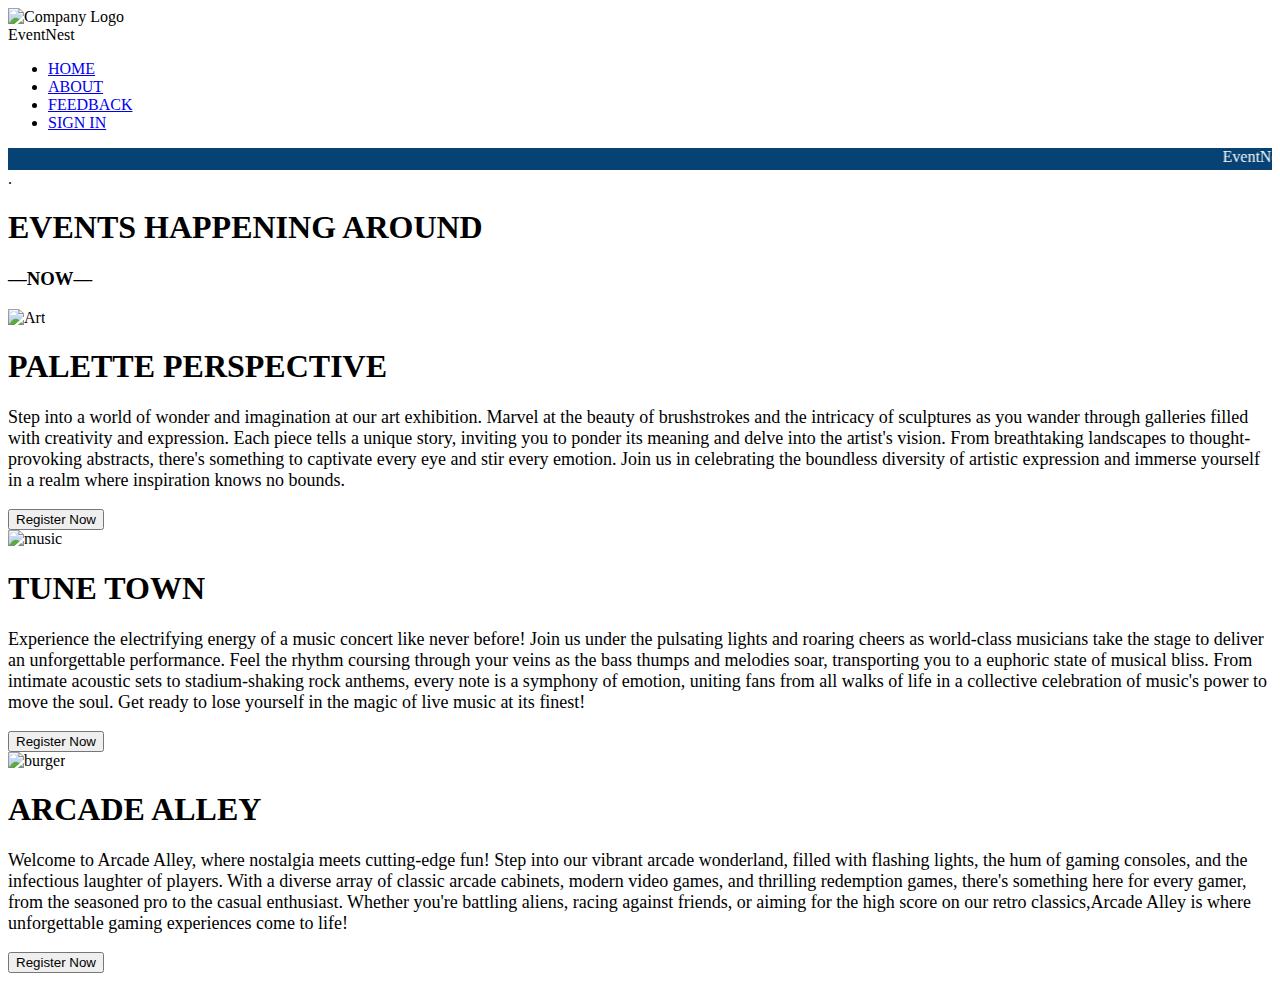
==== index.html @ 8ead5cbd "Add files via upload" ====
<!DOCTYPE html>
<html>
  <head>
    <title>EventNest</title>
    <link rel="icon" type="image/x-icon" href="logofevicon.png" />
    <link rel="stylesheet" href="style.css" />
  </head>
  <body>
    <header class="header">
      <img src="logo2.jpg" alt="Company Logo" class="logo" />
      <div class="company-name">EventNest</div>
    </header>
    <nav>
      <ul class="mongo">
        <li><a href="index.html">HOME</a></li>
        <li><a href="about.html">ABOUT</a></li>
        <li><a href="feedback.html">FEEDBACK</a></li>
        <li><a href="signin.html">SIGN IN</a></li>
      </ul>
    </nav>
    <div style="background-color: #064273" >
      <marquee style="color: white;"
        >EventNest helps you find exciting activities and experiences near you. Whether it’s concerts, exhibitions, meetups, or sports events, you’ll stay informed about what’s happening around you !!!</marquee
      >
    </div>
    <div>.</div>
    <div class="menu">
      <div class="heading">
          <h1>EVENTS HAPPENING AROUND </h1>
          <H3> &mdash;NOW&mdash;</H3>
      </div>
      <div class="food-items">
          <img src="art7.jpg" alt="Art">
          <div class="details">
              <div class="details-sub">
                  <h1 >PALETTE PERSPECTIVE</h1>
                  <h5 class="price"></h5>
                  <p style="font-size: large;"> Step into a world of wonder and imagination at our art exhibition. Marvel at the beauty of brushstrokes and the intricacy of sculptures as you wander through galleries filled with creativity and expression. Each piece tells a unique story, inviting you to ponder its meaning and delve into the artist's vision. From breathtaking landscapes to thought-provoking abstracts, there's something to captivate every eye and stir every emotion. Join us in celebrating the boundless diversity of artistic expression and immerse yourself in a realm where inspiration knows no bounds.
                  </p>
                  <button onclick="window.location.href='artexh.html'">Register Now</button>
                  </a>
              </div>
          </div>
      </div>
      <div class="food-items">
          <img src="music5.jpg" alt="music">
          <div class="details">
              <div class="details-sub">
                  <h1>TUNE TOWN</h1>
                  <h5 class="price"></h5>
                  <p style="font-size: large;">Experience the electrifying energy of a music concert like never before! Join us under the pulsating lights and roaring cheers as world-class musicians take the stage to deliver an unforgettable performance. Feel the rhythm coursing through your veins as the bass thumps and melodies soar, transporting you to a euphoric state of musical bliss. From intimate acoustic sets to stadium-shaking rock anthems, every note is a symphony of emotion, uniting fans from all walks of life in a collective celebration of music's power to move the soul. Get ready to lose yourself in the magic of live music at its finest!</p>
                  <button onclick="window.location.href='concert.html'">Register Now</button>
              </div>
          </div>
      </div>
      <div class="food-items">
          <img src="carl-raw-8Gdayy2Lhi0-unsplash.jpg" alt="burger">
          <div class="details">
              <div class="details-sub">
                  <h1>ARCADE ALLEY</h1>
                  <h5 class="price"></h5>
                  <p style="font-size: large;"> Welcome to Arcade Alley, where nostalgia meets cutting-edge fun! Step into our vibrant arcade wonderland, filled with flashing lights, the hum of gaming consoles, and the infectious laughter of players. With a diverse array of classic arcade cabinets, modern video games, and thrilling redemption games, there's something here for every gamer, from the seasoned pro to the casual enthusiast. Whether you're battling aliens, racing against friends, or aiming for the high score on our retro classics,Arcade Alley is where unforgettable gaming experiences come to life! </p>
                  <button onclick="window.location.href='arcade.html'">Register Now</button>
              </div>
          </div>
      </div>
  </body>
</html>
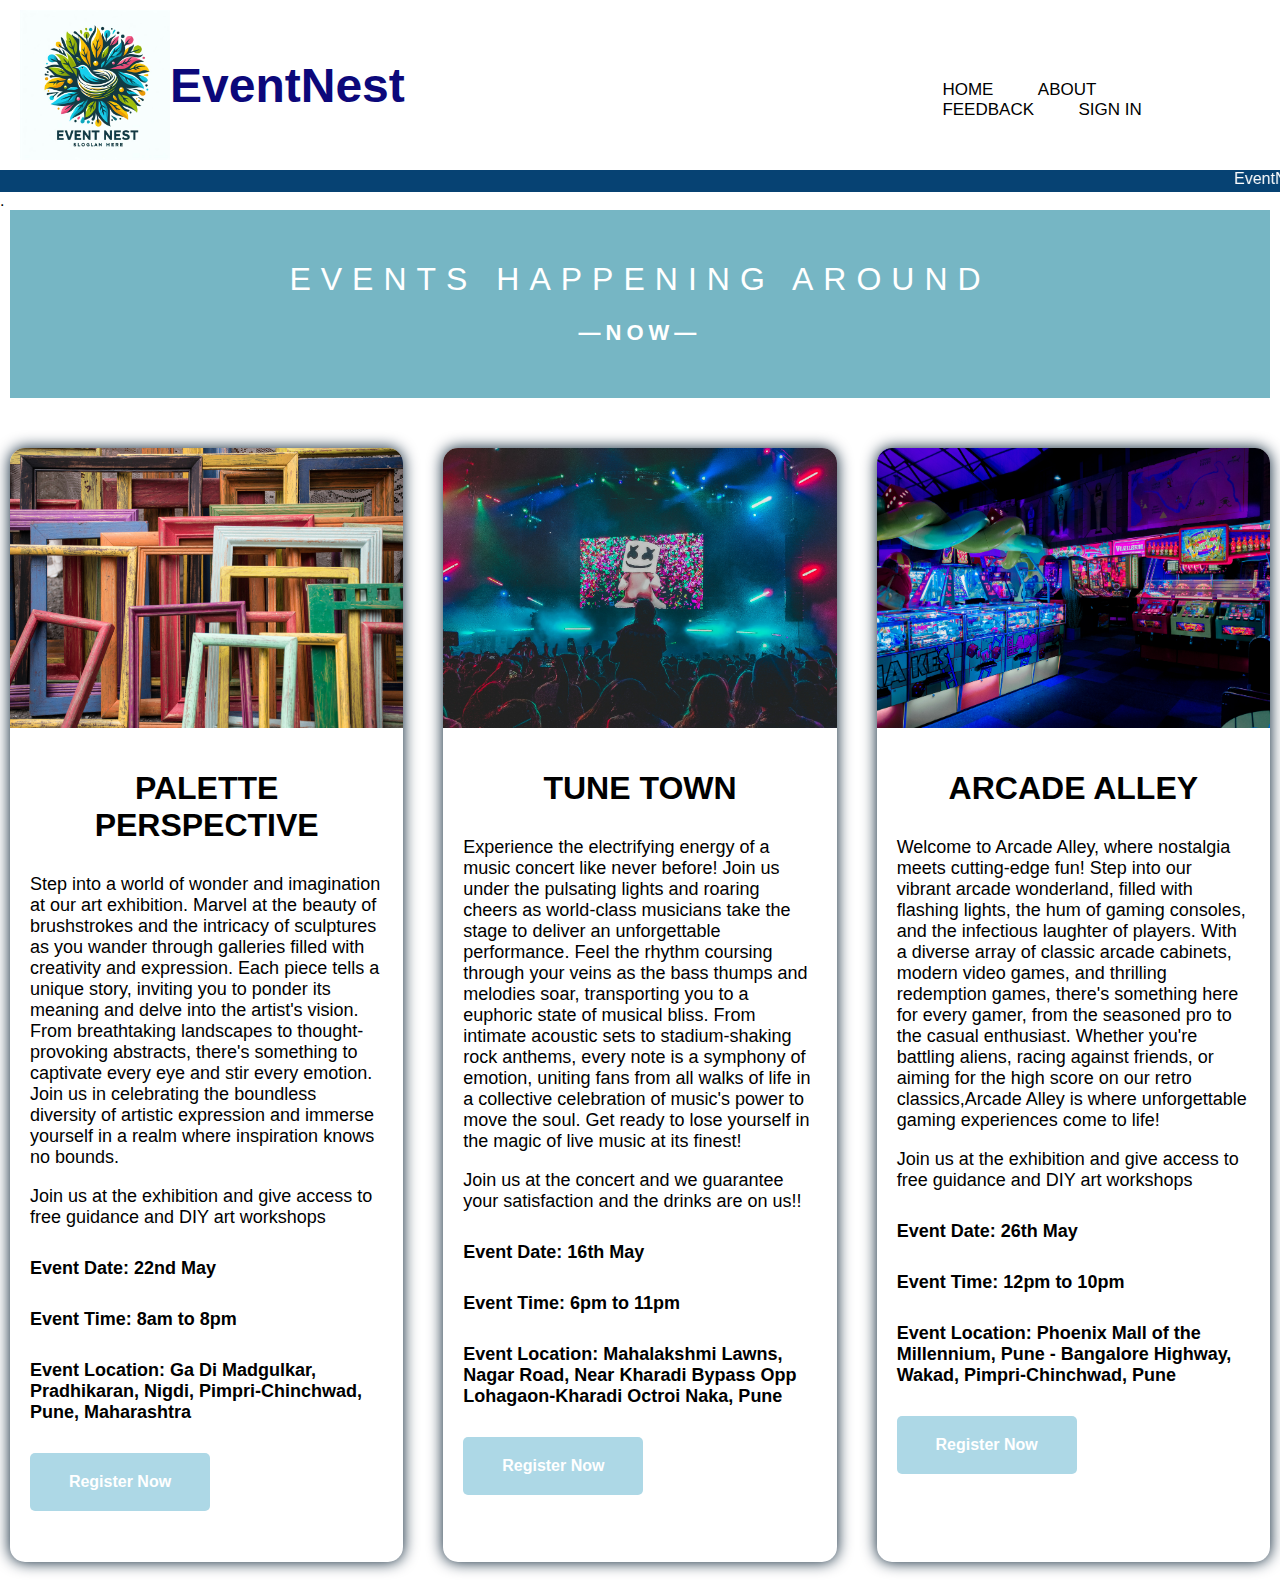
==== commit b23df3b0: "Add files via upload" ====
--- a/index.html
+++ b/index.html
@@ -37,6 +37,10 @@
                   <h5 class="price"></h5>
                   <p style="font-size: large;"> Step into a world of wonder and imagination at our art exhibition. Marvel at the beauty of brushstrokes and the intricacy of sculptures as you wander through galleries filled with creativity and expression. Each piece tells a unique story, inviting you to ponder its meaning and delve into the artist's vision. From breathtaking landscapes to thought-provoking abstracts, there's something to captivate every eye and stir every emotion. Join us in celebrating the boundless diversity of artistic expression and immerse yourself in a realm where inspiration knows no bounds.
                   </p>
+                  <p style="font-size: large;">Join us at the exhibition and give access to free guidance and DIY art workshops</p>
+                  <p><h5>Event Date: 22nd May </h5>
+                    <h5>Event Time: 8am to 8pm</h5>
+                    <h5>Event Location: Ga Di Madgulkar, Pradhikaran, Nigdi, Pimpri-Chinchwad, Pune, Maharashtra </h5></p>
                   <button onclick="window.location.href='artexh.html'">Register Now</button>
                   </a>
               </div>
@@ -49,17 +53,25 @@
                   <h1>TUNE TOWN</h1>
                   <h5 class="price"></h5>
                   <p style="font-size: large;">Experience the electrifying energy of a music concert like never before! Join us under the pulsating lights and roaring cheers as world-class musicians take the stage to deliver an unforgettable performance. Feel the rhythm coursing through your veins as the bass thumps and melodies soar, transporting you to a euphoric state of musical bliss. From intimate acoustic sets to stadium-shaking rock anthems, every note is a symphony of emotion, uniting fans from all walks of life in a collective celebration of music's power to move the soul. Get ready to lose yourself in the magic of live music at its finest!</p>
+                  <p style="font-size: large;">Join us at the concert and we guarantee your satisfaction and the drinks are on us!!</p>
+                  <p><h5>Event Date: 16th May </h5>
+                    <h5>Event Time: 6pm to 11pm</h5>
+                    <h5>Event Location: Mahalakshmi Lawns, Nagar Road, Near Kharadi Bypass Opp Lohagaon-Kharadi Octroi Naka, Pune</h5></p>
                   <button onclick="window.location.href='concert.html'">Register Now</button>
               </div>
           </div>
       </div>
       <div class="food-items">
-          <img src="carl-raw-8Gdayy2Lhi0-unsplash.jpg" alt="burger">
+          <img src="carl-raw-8Gdayy2Lhi0-unsplash.jpg" alt="concert">
           <div class="details">
               <div class="details-sub">
                   <h1>ARCADE ALLEY</h1>
                   <h5 class="price"></h5>
                   <p style="font-size: large;"> Welcome to Arcade Alley, where nostalgia meets cutting-edge fun! Step into our vibrant arcade wonderland, filled with flashing lights, the hum of gaming consoles, and the infectious laughter of players. With a diverse array of classic arcade cabinets, modern video games, and thrilling redemption games, there's something here for every gamer, from the seasoned pro to the casual enthusiast. Whether you're battling aliens, racing against friends, or aiming for the high score on our retro classics,Arcade Alley is where unforgettable gaming experiences come to life! </p>
+                  <p style="font-size: large;">Join us at the exhibition and give access to free guidance and DIY art workshops</p>
+                  <p><h5>Event Date: 26th May </h5>
+                    <h5>Event Time: 12pm to 10pm </h5>
+                    <h5>Event Location: Phoenix Mall of the Millennium, Pune - Bangalore Highway, Wakad, Pimpri-Chinchwad, Pune</h5></p>
                   <button onclick="window.location.href='arcade.html'">Register Now</button>
               </div>
           </div>
--- a/style.css
+++ b/style.css
@@ -0,0 +1,166 @@
+body {
+  margin: 0;
+  font-family: Arial, sans-serif;
+}
+.header {
+  background-color: #fff;
+  color: rgb(12, 8, 122);
+  padding: 10px 20px;
+  display: flex;
+  justify-content: flex-start;
+  align-items: center;
+}
+.logo {
+  width: 150px;
+  height: 150px;
+  margin-right: 0px;
+}
+.company-name {
+  font-size: 48px;
+  font-weight: bolder;
+}
+nav {
+  width: 100%;
+  position: absolute;
+  top: 0;
+  left: 0;
+  padding: 20px 8%;
+  display: flex;
+  align-items: center;
+  justify-content: space-between;
+}
+nav .logo {
+  width: 80px;
+  border-radius: 50%;
+}
+
+nav ul li {
+  list-style: none;
+  display: inline-block;
+  margin-left: 40px;
+}
+
+nav ul li a {
+  text-decoration: none;
+  color: #000000;
+  font-size: 17px;
+}
+.mongo {
+  margin-left: 800px;
+  margin-top: 60px;
+}
+@import url("https://fonts.googleapis.com/css2?family=Poppins:ital,wght@0,100;0,200;0,300;0,400;0,500;0,600;0,700;0,800;0,900;1,100;1,200;1,300;1,400;1,500;1,600;1,700;1,800;1,900&display=swap");
+
+* {
+  border: 0;
+  padding: 0;
+  box-sizing: border-box;
+}
+
+body {
+  background: #fff;
+  font-family: "poppins", sans-serif;
+}
+
+.menu {
+  padding: 0 10px 30px 10px;
+  display: grid;
+  grid-template-columns: repeat(auto-fit, minmax(350px, 1fr));
+  grid-gap: 20px 40px;
+}
+
+.heading {
+  background: #76b6c4;
+  color: #fff;
+  margin-bottom: 30px;
+  padding: 30px 0;
+  grid-column: 1/-1;
+  text-align: center;
+}
+
+.heading > h1 {
+  font-weight: 400;
+  font-size: 32px;
+  letter-spacing: 10px;
+  margin-bottom: 10px;
+  text-transform: uppercase;
+}
+
+.heading > h3 {
+  font-weight: 600;
+  font-size: 22px;
+  letter-spacing: 5px;
+  text-transform: uppercase;
+}
+
+.food-items {
+  display: grid;
+  position: relative;
+  grid-template-rows: auto 1fr;
+  border-radius: 15px;
+  box-shadow: 0 0 15px #021a2e;
+  transition: 2s ease-in-out;
+}
+
+.food-items img {
+  position: relative;
+  width: 100%;
+  height: 280px;
+  border-radius: 15px 15px 0 0;
+  cursor: pointer;
+}
+
+h1 {
+  grid-column: 1/-1;
+  text-align: center;
+}
+
+.details {
+  padding: 20px 20px;
+  display: grid;
+  grid-template-rows: auto 1fr 1px;
+  grid-row-gap: 15px;
+}
+
+.details-sub > h5 {
+  font-weight: 600;
+  font-size: 18px;
+  padding: 0;
+}
+
+.price {
+  text-align: left;
+  font-size: 10px;
+}
+
+.details > p {
+  color: #6f6f6f;
+  font-size: 15px;
+  line-height: 28px;
+  font-weight: 400;
+  align-items: center;
+  gap: 0;
+}
+
+.details-sub > button {
+  background: lightblue;
+  padding: 20px;
+  border: none;
+  color: #fff;
+  font-size: 16px;
+  font-weight: 600;
+  border-radius: 5px;
+  width: 180px;
+  cursor: pointer;
+}
+.details-sub > a {
+  background: lightblue;
+  padding: 20px;
+  border: none;
+  color: #fff;
+  font-size: 16px;
+  font-weight: 600;
+  border-radius: 5px;
+  width: 180px;
+  cursor: pointer;
+}
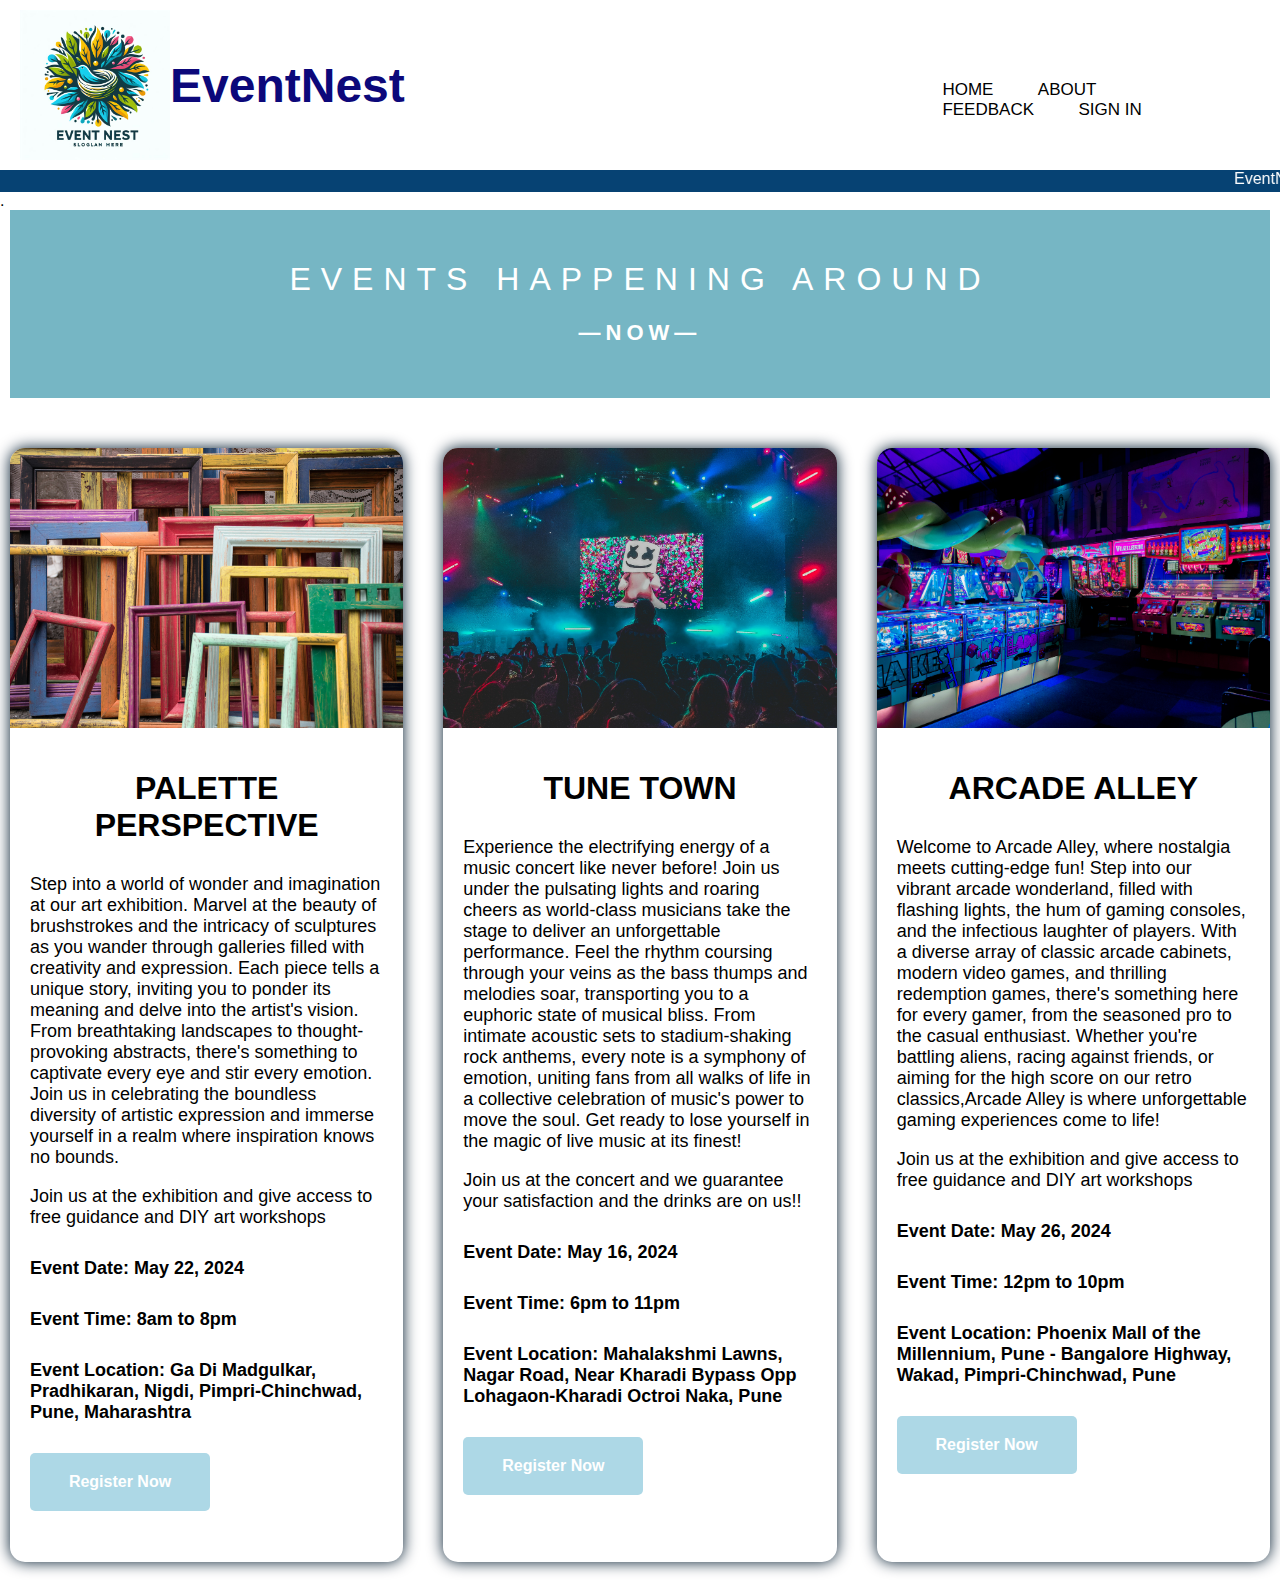
==== commit f7a636f5: "Add files via upload" ====
--- a/index.html
+++ b/index.html
@@ -38,7 +38,7 @@
                   <p style="font-size: large;"> Step into a world of wonder and imagination at our art exhibition. Marvel at the beauty of brushstrokes and the intricacy of sculptures as you wander through galleries filled with creativity and expression. Each piece tells a unique story, inviting you to ponder its meaning and delve into the artist's vision. From breathtaking landscapes to thought-provoking abstracts, there's something to captivate every eye and stir every emotion. Join us in celebrating the boundless diversity of artistic expression and immerse yourself in a realm where inspiration knows no bounds.
                   </p>
                   <p style="font-size: large;">Join us at the exhibition and give access to free guidance and DIY art workshops</p>
-                  <p><h5>Event Date: 22nd May </h5>
+                  <p><h5>Event Date: May 22, 2024 </h5>
                     <h5>Event Time: 8am to 8pm</h5>
                     <h5>Event Location: Ga Di Madgulkar, Pradhikaran, Nigdi, Pimpri-Chinchwad, Pune, Maharashtra </h5></p>
                   <button onclick="window.location.href='artexh.html'">Register Now</button>
@@ -54,7 +54,7 @@
                   <h5 class="price"></h5>
                   <p style="font-size: large;">Experience the electrifying energy of a music concert like never before! Join us under the pulsating lights and roaring cheers as world-class musicians take the stage to deliver an unforgettable performance. Feel the rhythm coursing through your veins as the bass thumps and melodies soar, transporting you to a euphoric state of musical bliss. From intimate acoustic sets to stadium-shaking rock anthems, every note is a symphony of emotion, uniting fans from all walks of life in a collective celebration of music's power to move the soul. Get ready to lose yourself in the magic of live music at its finest!</p>
                   <p style="font-size: large;">Join us at the concert and we guarantee your satisfaction and the drinks are on us!!</p>
-                  <p><h5>Event Date: 16th May </h5>
+                  <p><h5>Event Date: May 16, 2024 </h5>
                     <h5>Event Time: 6pm to 11pm</h5>
                     <h5>Event Location: Mahalakshmi Lawns, Nagar Road, Near Kharadi Bypass Opp Lohagaon-Kharadi Octroi Naka, Pune</h5></p>
                   <button onclick="window.location.href='concert.html'">Register Now</button>
@@ -69,7 +69,7 @@
                   <h5 class="price"></h5>
                   <p style="font-size: large;"> Welcome to Arcade Alley, where nostalgia meets cutting-edge fun! Step into our vibrant arcade wonderland, filled with flashing lights, the hum of gaming consoles, and the infectious laughter of players. With a diverse array of classic arcade cabinets, modern video games, and thrilling redemption games, there's something here for every gamer, from the seasoned pro to the casual enthusiast. Whether you're battling aliens, racing against friends, or aiming for the high score on our retro classics,Arcade Alley is where unforgettable gaming experiences come to life! </p>
                   <p style="font-size: large;">Join us at the exhibition and give access to free guidance and DIY art workshops</p>
-                  <p><h5>Event Date: 26th May </h5>
+                  <p><h5>Event Date: May 26, 2024 </h5>
                     <h5>Event Time: 12pm to 10pm </h5>
                     <h5>Event Location: Phoenix Mall of the Millennium, Pune - Bangalore Highway, Wakad, Pimpri-Chinchwad, Pune</h5></p>
                   <button onclick="window.location.href='arcade.html'">Register Now</button>
